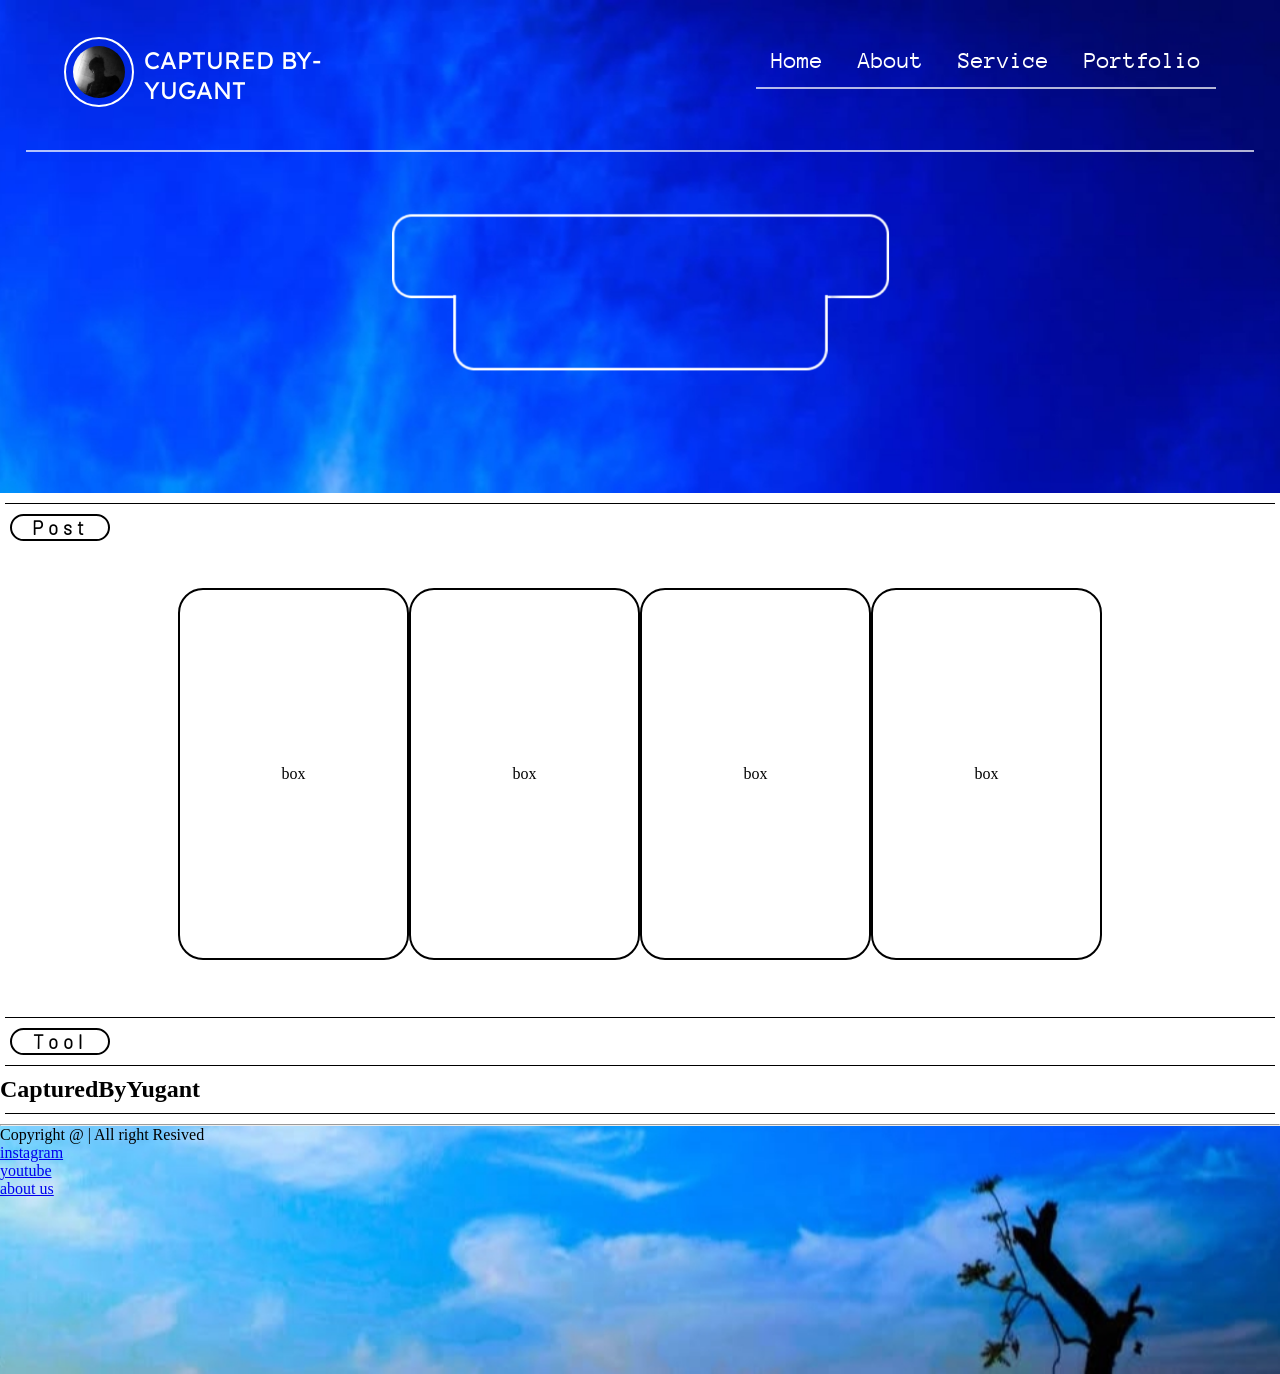
==== Photography Portfolio Website/index.html @ 7bf1917c "Redesign the Header" ====
<!DOCTYPE html>
<html lang="en">

<head>
    <meta charset="UTF-8">
    <meta name="viewport" content="width=device-width, initial-scale=1.0">
    <title>CapturedByYugant</title>
    <link rel="stylesheet" href="css/responsive.css">
    <link rel="stylesheet" href="css/style.css">
    <link rel="preconnect" href="https://fonts.googleapis.com">
    <link rel="preconnect" href="https://fonts.gstatic.com" crossorigin>
</head>

<body>
    <header>
        <div class="header-top">
            <div class="logo">
                <a href="#"><img src="image/logo.jpg.jpeg" alt="Logo"></a>
                <pre>CAPTURED BY-
YUGANT</pre>
            </div>
            <div class="hln">
                <nav class="headt" >
                    <ul>
                        <li><a href="#">Home</a></li>
                        <li><a href="#">About</a></li>
                        <li><a href="#">Service</a></li>
                        <li><a href="#">Portfolio</a></li>
                    </ul>
                </nav>
                <hr>
            </div>
        </div>
        <hr>
        <div class="slowgan">
            <img src="image/slogan borad.png" alt="borad" width="617px">
        </div>
    </header>
    <main>
        <hr>
        <div class="">
            <div class="icon">
                <h3>Post</h3>
            </div>
            <div class="Post">
                <div class="Card">
                    box
                </div>
                <div class="Card">
                    box
                </div>
                <div class="Card">
                    box
                </div>
                <div class="Card">
                    box
                </div>
            </div>
        </div>
        <hr>
        <div class="icon">
            <h3>Tool</h3>
        </div>
        <hr>
        <div class="intro">
            <h2>CapturedByYugant</h2>

        </div>
        <hr>
    </main>
    <footer>
        <hr>
        <div class="footer-">
            <div class="fot-bar">
                <div class="copyright"> Copyright @ | All right Resived</div>
                <nav class="lfoot">
                    <ul>
                        <li><a href="#">instagram</a></li>
                        <li><a href="#">youtube</a></li>
                        <li> <a href="#">about us</a></li>
                    </ul>
                </nav>
            </div>
        </div>
    </footer>
</body>

</html>
---- Photography Portfolio Website/css/style.css ----
@font-face {
    font-family: 'Lexend';
    src: url(../font/Lexend/Lexend-VariableFont_wght.ttf);
}

@font-face {
    font-family: 'Barlow';
    src: url(../font/Barlow/Barlow-Light.ttf);
}

@font-face {
    font-family: 'AnonymousPro';
    src: url(../font/AnonymousPro/AnonymousPro-Regular.ttf);
}

* {
    margin: 0px;
    padding: 0px;
    box-sizing: border-box;
}

body {
    overflow-x: hidden;
    width: 100%;
    height: 100vh;
}

header {
    background-image: url(../image/hedergb.jpg.jpeg);
    background-repeat: no-repeat;
    background-size: cover;
    background-position: center;
    width: 100%;
    height: 493px;


    .header-top {
        display: flex;
        justify-content: center;
        align-items: center;
        gap: 35%;
        padding-top: 25px;
        height: 150px;
        padding: 0px 64px;
    }

    .logo {
        width: 50em;
        display: flex;
        align-items: center;
        gap: 10px;
        font-size: x-large;
        color: white;
    }

    .logo>pre {
        font-family: "Lexend";
    }

    .logo img {
        padding: 7px;
        width: 70px;
        border-radius: 25pc;
        border: 2px solid white;
    }

    .hln{
        padding-bottom: 14px;
        width: 460px;
        display: flex;
        flex-direction: column;
        justify-content: center;
        align-items: center;
        gap: 14px;
    }
    .hln > hr{
        width: 460px;
    }

    .headt {
        display: flex;
        gap: 25px;
    }

    hr {
        margin: 0 26px;
        border: 1px solid rgba(255, 255, 255, 0.7);
    }

    .headt a {
        color: white;
        font-family: "AnonymousPro";
        font-size: x-large;
        text-decoration: none;
    }

    .headt>ul {
        gap: 35px;
        display: flex;
        list-style: none;
        padding: none;
    }

    .slowgan {
        display: flex;
        justify-content: center;
        align-items: center;
        padding-top: 51px;
    }
}

main {
    hr {
        border: none;
        height: 1px;
        background: black;
        margin: 10px 5px;
    }

    .icon {
        border: 2px solid black;
        border-radius: 25px;
        margin-left: 10px;
        width: 100px;
        display: flex;
        justify-content: center;
        font-family: 'Barlow';
        letter-spacing: 5px;
    }

    .Card {
        width: 231px;
        height: 372px;
        border: 2px solid black;
        border-radius: 25px;
        display: flex;
        justify-content: center;
        align-items: center;
    }

    .Post {
        display: flex;
        justify-content: center;
        padding: 47px;
        gap: 21;
    }
}


footer {
    background-image: url(../image/foterbg.jpg.jpeg);
    background-repeat: no-repeat;
    background-size: cover;
    background-position: center;
    width: 100vw;
    height: 197px;
    display: flex;
    flex-direction: column;
    min-height: 250px;

}
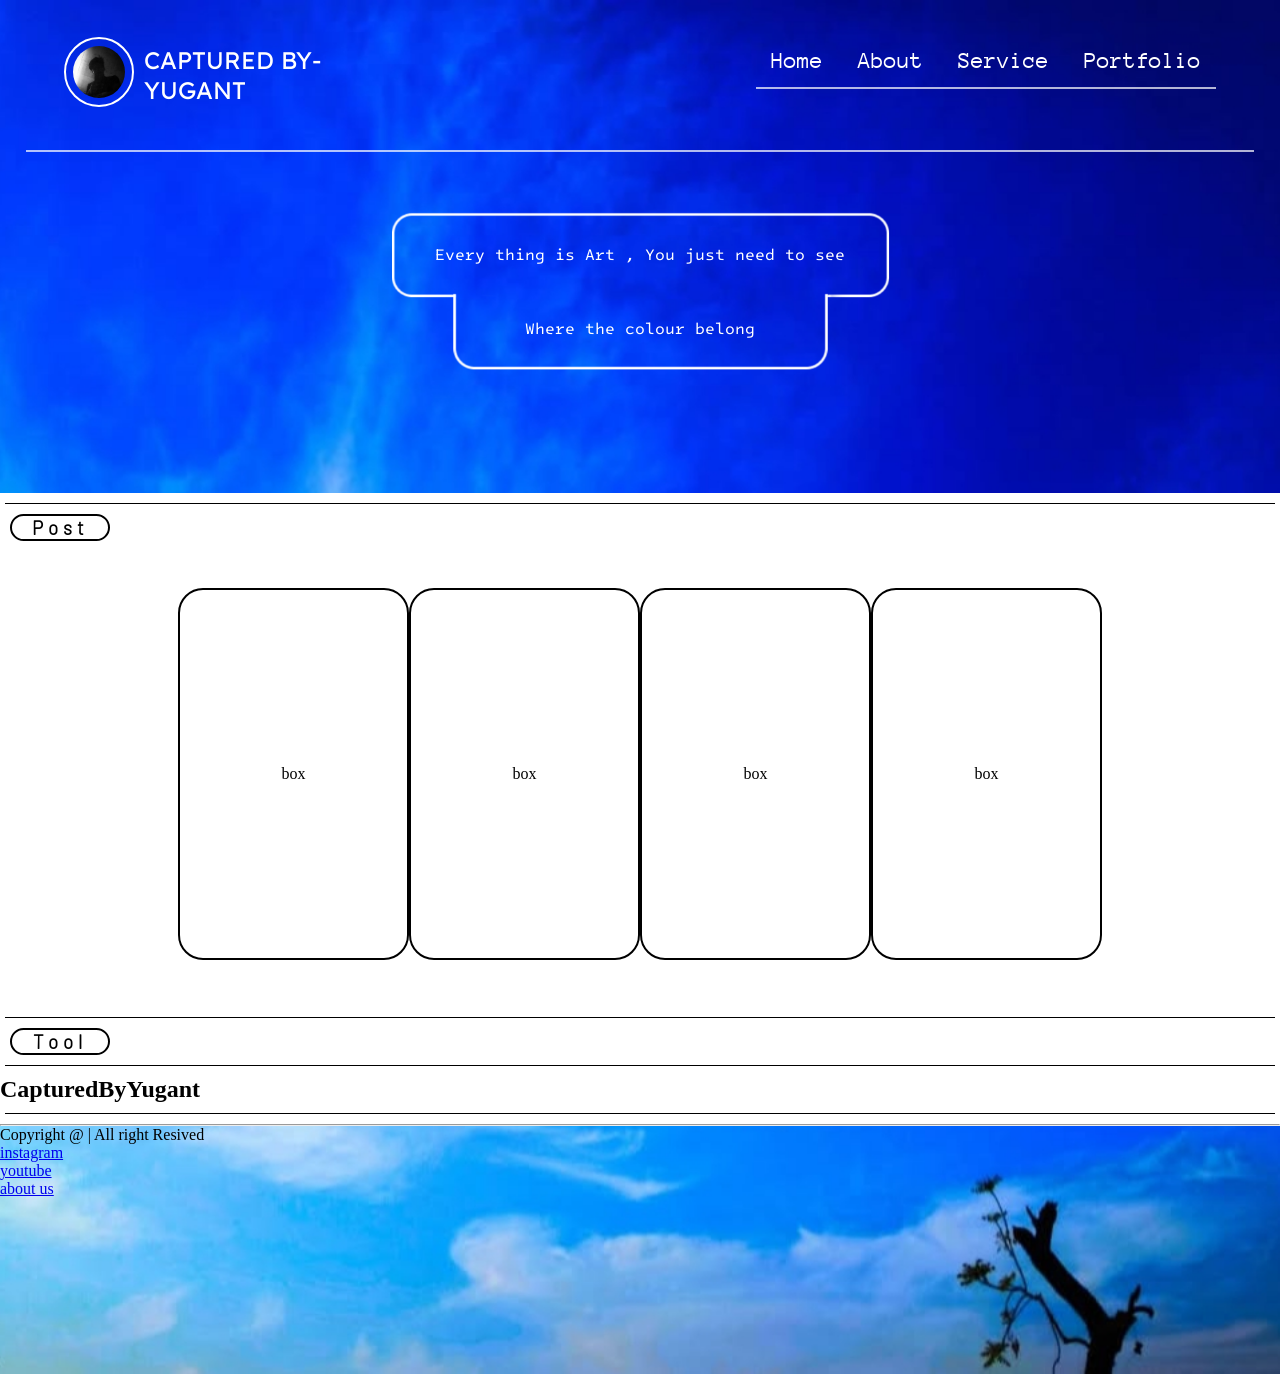
==== commit f91ee6e6: "added slogan tittle" ====
--- a/Photography Portfolio Website/index.html
+++ b/Photography Portfolio Website/index.html
@@ -20,7 +20,7 @@
 YUGANT</pre>
             </div>
             <div class="hln">
-                <nav class="headt" >
+                <nav class="headt">
                     <ul>
                         <li><a href="#">Home</a></li>
                         <li><a href="#">About</a></li>
@@ -33,7 +33,11 @@
         </div>
         <hr>
         <div class="slowgan">
-            <img src="image/slogan borad.png" alt="borad" width="617px">
+            <img src="image/slogan borad.png" alt="borad" >
+            <div class="text">
+                <p class="t1">Every thing is Art , You just need to see</p>
+                <p>Where the colour belong</p>
+            </div>
         </div>
     </header>
     <main>
--- a/Photography Portfolio Website/css/style.css
+++ b/Photography Portfolio Website/css/style.css
@@ -11,6 +11,11 @@
 @font-face {
     font-family: 'AnonymousPro';
     src: url(../font/AnonymousPro/AnonymousPro-Regular.ttf);
+}
+
+@font-face {
+    font-family: 'Intelonemono';
+    src: url(../font/IntelOneMono/IntelOneMono-VariableFont_wght.ttf);
 }
 
 * {
@@ -64,7 +69,7 @@
         border: 2px solid white;
     }
 
-    .hln{
+    .hln {
         padding-bottom: 14px;
         width: 460px;
         display: flex;
@@ -73,7 +78,8 @@
         align-items: center;
         gap: 14px;
     }
-    .hln > hr{
+
+    .hln>hr {
         width: 460px;
     }
 
@@ -102,10 +108,34 @@
     }
 
     .slowgan {
+        position: relative;
+        width: fit-content;
+        margin: 50px auto;
+    }
+
+    .slowgan img {
+        width: 617px;
+        display: block;
+    }
+    .text{
         display: flex;
         justify-content: center;
         align-items: center;
-        padding-top: 51px;
+        flex-direction: column;
+        gap: 52px;
+    }
+
+    .text {
+        width: 582px;
+        height: 139px;
+        font-family: 'Intelonemono';
+        position: absolute;
+        top: 50%;
+        left: 50%;
+        transform: translate(-50%, -50%);
+
+        color: white;
+        text-align: center;
     }
 }
 
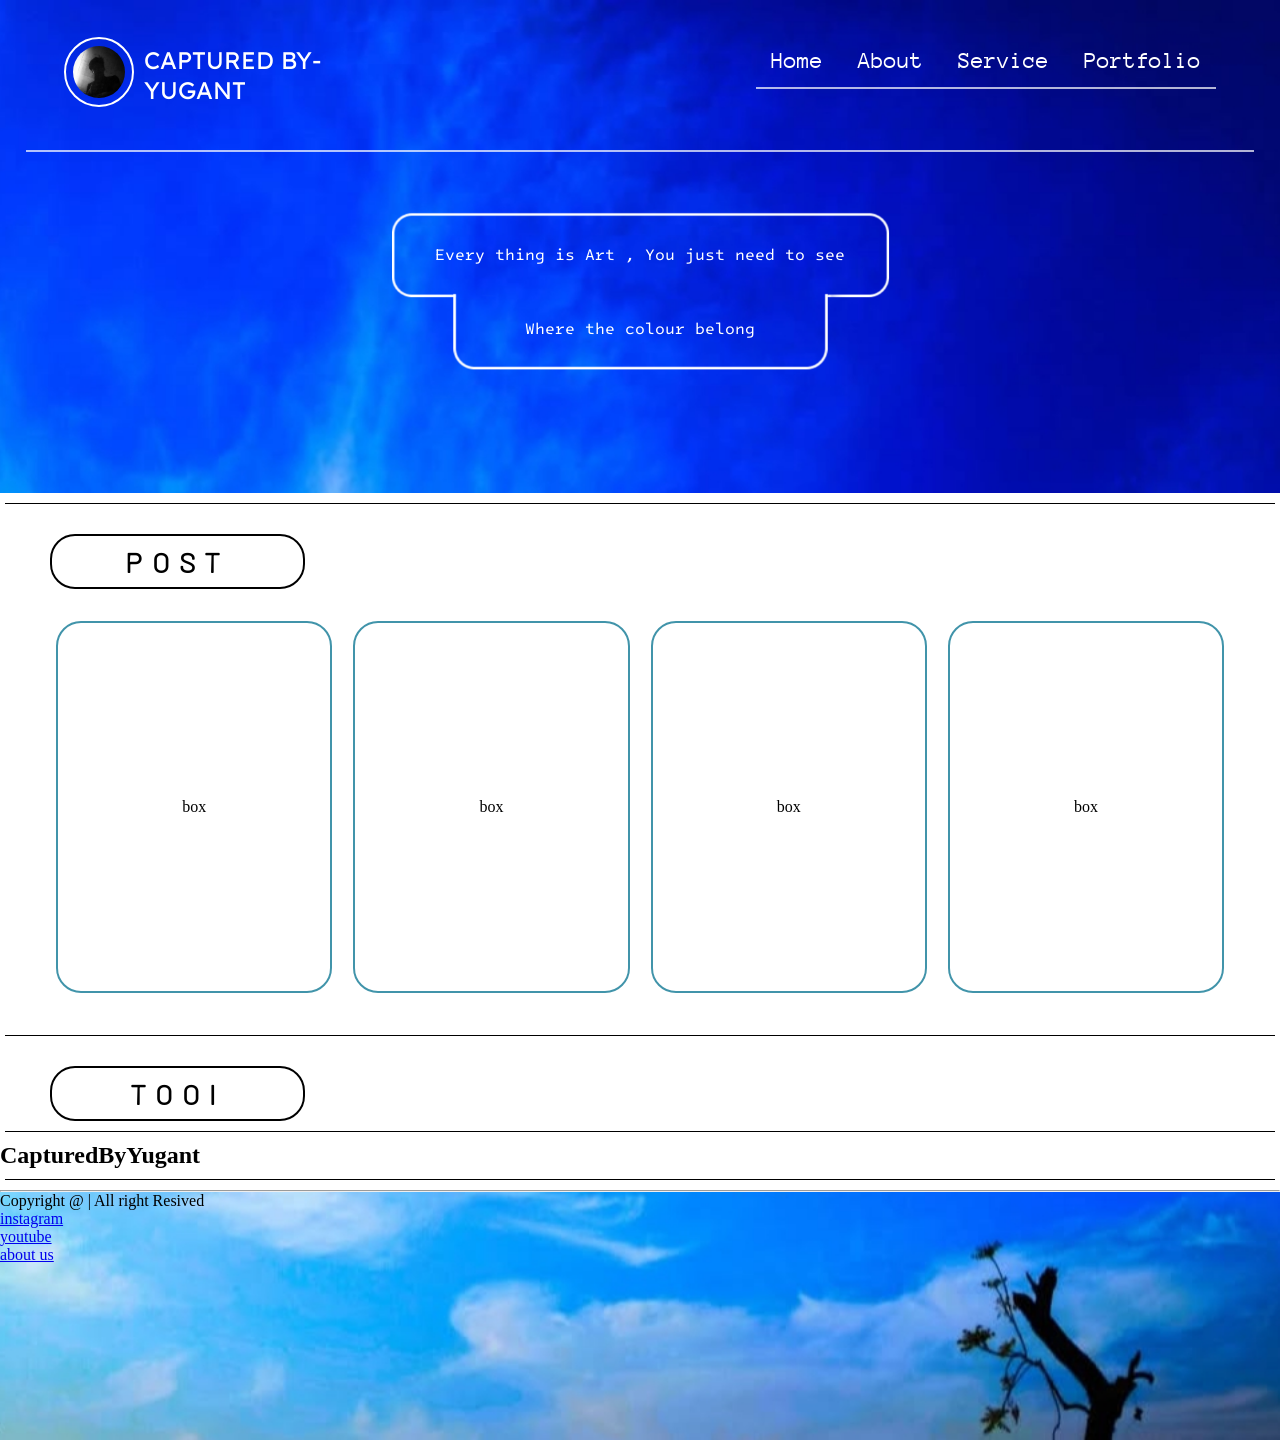
==== commit 23e2d38d: "Adjust the post section layout" ====
--- a/Photography Portfolio Website/index.html
+++ b/Photography Portfolio Website/index.html
@@ -44,7 +44,7 @@
         <hr>
         <div class="">
             <div class="icon">
-                <h3>Post</h3>
+                <h3>POST</h3>
             </div>
             <div class="Post">
                 <div class="Card">
@@ -63,7 +63,7 @@
         </div>
         <hr>
         <div class="icon">
-            <h3>Tool</h3>
+            <h3>TOOl</h3>
         </div>
         <hr>
         <div class="intro">
--- a/Photography Portfolio Website/css/style.css
+++ b/Photography Portfolio Website/css/style.css
@@ -148,20 +148,26 @@
     }
 
     .icon {
+        
         border: 2px solid black;
         border-radius: 25px;
-        margin-left: 10px;
-        width: 100px;
+        margin-top: 30px;
+        margin-left: 50px;
+        width: 255px;
+        height: 55px;
         display: flex;
         justify-content: center;
+        align-items: center;
+        font-size: x-large;
         font-family: 'Barlow';
-        letter-spacing: 5px;
+        letter-spacing: 10px;
+        
     }
 
     .Card {
-        width: 231px;
+        width: 321px;
         height: 372px;
-        border: 2px solid black;
+        border: 2px solid #4194AA;
         border-radius: 25px;
         display: flex;
         justify-content: center;
@@ -170,9 +176,10 @@
 
     .Post {
         display: flex;
+        flex-direction: row;
         justify-content: center;
-        padding: 47px;
-        gap: 21;
+        padding: 32px 56px;
+        gap: 21px;
     }
 }
 
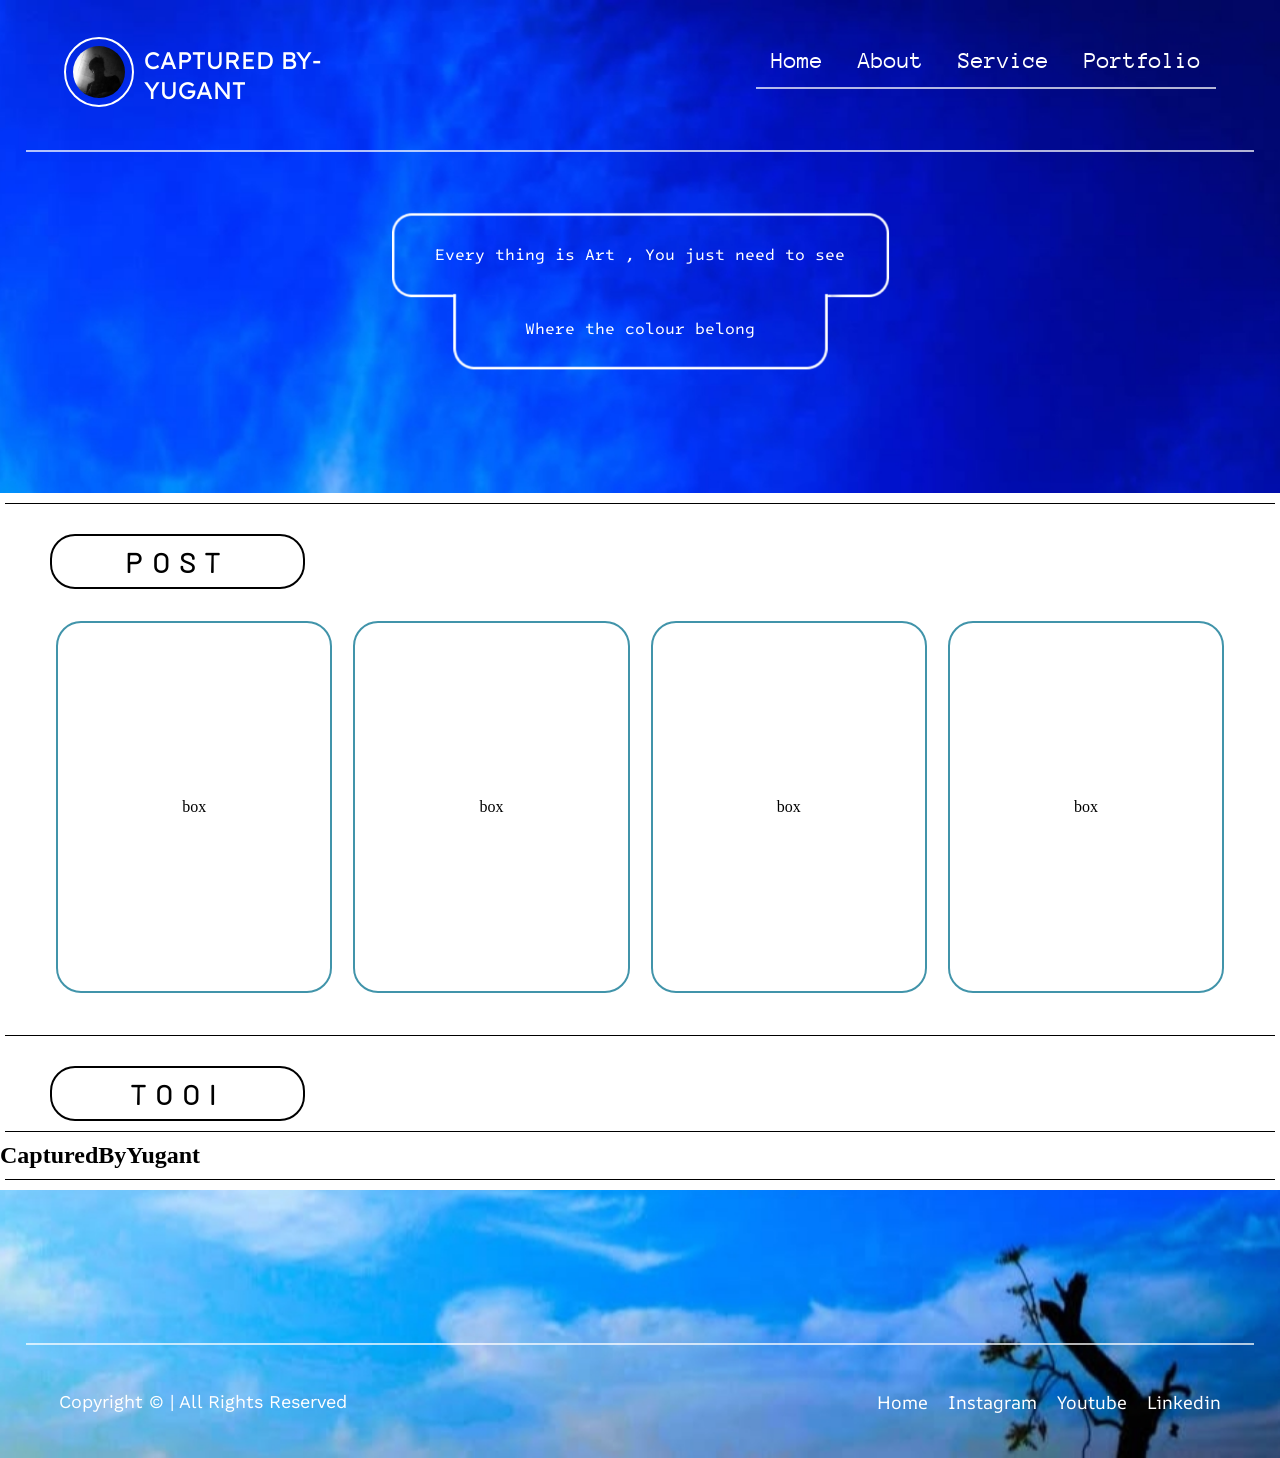
==== commit c6be2c25: "Style in Footer" ====
--- a/Photography Portfolio Website/index.html
+++ b/Photography Portfolio Website/index.html
@@ -33,7 +33,7 @@
         </div>
         <hr>
         <div class="slowgan">
-            <img src="image/slogan borad.png" alt="borad" >
+            <img src="image/slogan borad.png" alt="borad">
             <div class="text">
                 <p class="t1">Every thing is Art , You just need to see</p>
                 <p>Where the colour belong</p>
@@ -73,18 +73,18 @@
         <hr>
     </main>
     <footer>
+        <div class="blank"></div>
         <hr>
-        <div class="footer-">
-            <div class="fot-bar">
-                <div class="copyright"> Copyright @ | All right Resived</div>
-                <nav class="lfoot">
-                    <ul>
-                        <li><a href="#">instagram</a></li>
-                        <li><a href="#">youtube</a></li>
-                        <li> <a href="#">about us</a></li>
-                    </ul>
-                </nav>
-            </div>
+        <div class="fot-bar">
+            <div class="copyright"> Copyright &copy; | All Rights Reserved</div>
+            <nav class="lfoot">
+                <ul>
+                    <li><a href="#">Home</a></li>
+                    <li><a href="#">Instagram</a></li>
+                    <li><a href="#">Youtube</a></li>
+                    <li> <a href="#">Linkedin</a></li>
+                </ul>
+            </nav>
         </div>
     </footer>
 </body>
--- a/Photography Portfolio Website/css/style.css
+++ b/Photography Portfolio Website/css/style.css
@@ -16,6 +16,16 @@
 @font-face {
     font-family: 'Intelonemono';
     src: url(../font/IntelOneMono/IntelOneMono-VariableFont_wght.ttf);
+}
+
+@font-face {
+    font-family: 'worksans';
+    src: url(../font/Work_Sans/WorkSans-VariableFont_wght.ttf);
+}
+
+@font-face {
+    font-family: 'aronesans';
+    src: url(../font/AR_One_Sans/AROneSans-VariableFont_ARRR\,wght.ttf);
 }
 
 * {
@@ -117,7 +127,8 @@
         width: 617px;
         display: block;
     }
-    .text{
+
+    .text {
         display: flex;
         justify-content: center;
         align-items: center;
@@ -148,7 +159,7 @@
     }
 
     .icon {
-        
+
         border: 2px solid black;
         border-radius: 25px;
         margin-top: 30px;
@@ -161,7 +172,7 @@
         font-size: x-large;
         font-family: 'Barlow';
         letter-spacing: 10px;
-        
+
     }
 
     .Card {
@@ -190,9 +201,49 @@
     background-size: cover;
     background-position: center;
     width: 100vw;
-    height: 197px;
     display: flex;
     flex-direction: column;
-    min-height: 250px;
-
+    min-height: 266px;
+
+    hr {
+        margin: 0 26px;
+        border: 1px solid rgba(255, 255, 255, 0.7);
+    }
+
+
+    .blank {
+        height: 153px;
+    }
+
+    .fot-bar {
+        display: flex;
+        flex-direction: row;
+        align-items: center;
+        height: 113px;
+        font-size: large;
+        justify-content: space-between;
+        padding: 0 59px ;
+
+        .copyright {
+            color: white;
+            font-family: 'worksans';
+        }
+
+        .lfoot {
+            font-family: 'aronesans';
+
+
+            ul {
+                list-style: none;
+                display: flex;
+                flex-direction: row;
+                gap: 20px;
+            }
+
+            a {
+                color: white;
+                text-decoration: none;
+            }
+        }
+    }
 }
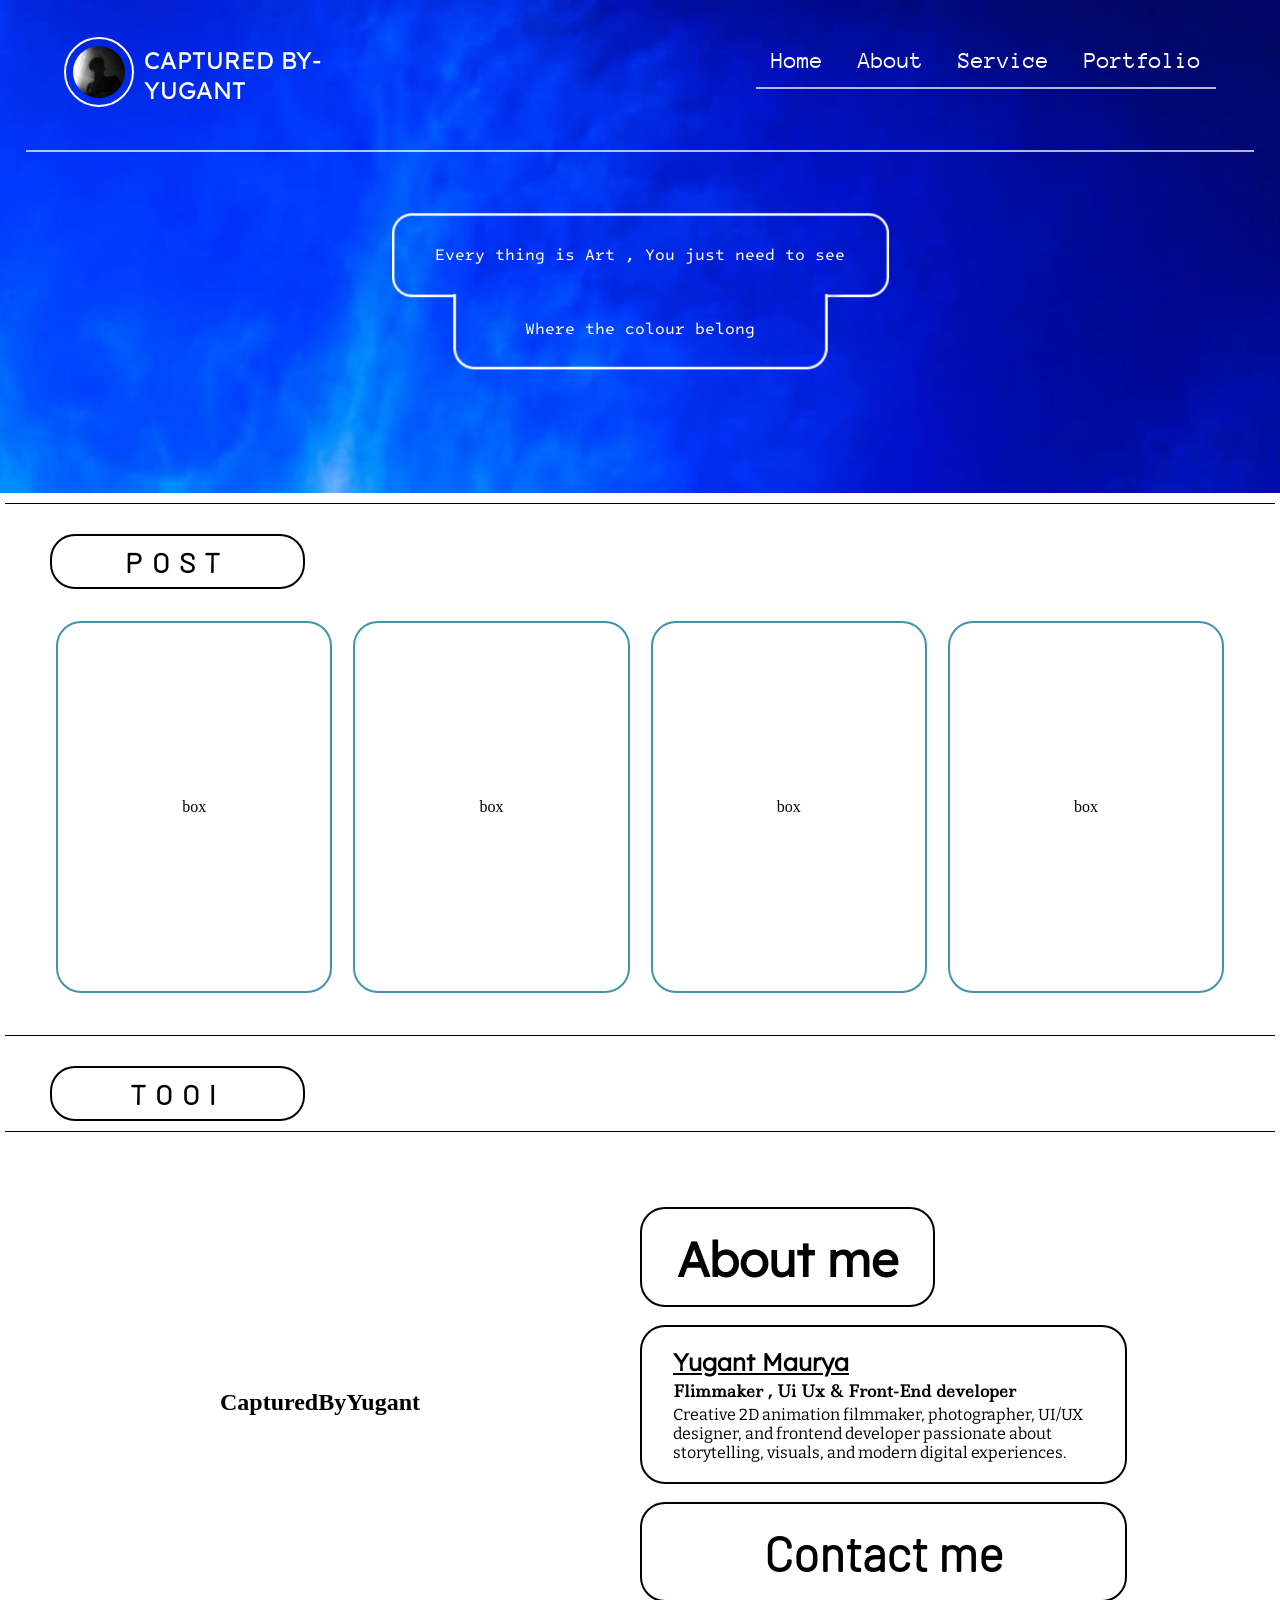
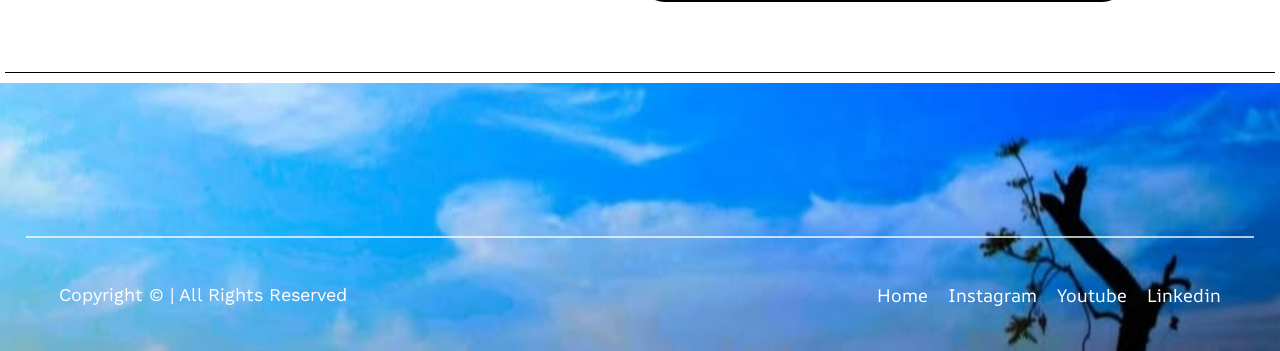
==== commit 610a7a23: "Design intro section Half" ====
--- a/Photography Portfolio Website/index.html
+++ b/Photography Portfolio Website/index.html
@@ -67,8 +67,18 @@
         </div>
         <hr>
         <div class="intro">
+            <div class="image-logo">
             <h2>CapturedByYugant</h2>
-
+            </div>
+            <div class="about-me">
+                <h2 class="me">About me</h2>
+                <div>
+                    <h2>Yugant Maurya</h2>
+                    <h4>Flimmaker , Ui Ux & Front-End developer</h4>
+                    <p>Creative 2D animation filmmaker, photographer, UI/UX designer, and frontend developer passionate about storytelling, visuals, and modern digital experiences.</p>
+                </div>
+                <h2 class="Contact">Contact me</h2>
+            </div>
         </div>
         <hr>
     </main>
--- a/Photography Portfolio Website/css/style.css
+++ b/Photography Portfolio Website/css/style.css
@@ -1,6 +1,21 @@
 @font-face {
     font-family: 'Lexend';
     src: url(../font/Lexend/Lexend-VariableFont_wght.ttf);
+}
+
+@font-face {
+    font-family: 'ldtihn';
+    src: url(../font/Lexend/static/Lexend-Light.ttf);
+}
+
+@font-face {
+    font-family: 'ledger';
+    src: url(../font/Ledger/Ledger-Regular.ttf);
+}
+
+@font-face {
+    font-family: 'bitter';
+    src: url(../font/Bitter/Bitter-VariableFont_wght.ttf);
 }
 
 @font-face {
@@ -192,7 +207,70 @@
         padding: 32px 56px;
         gap: 21px;
     }
-}
+
+    .intro {
+        display: flex;
+        height: 520px;
+
+        .image-logo {
+            width: 50%;
+            display: flex;
+            justify-content: center;
+            align-items: center;
+        }
+
+        .about-me {
+            width: 50%;
+            display: flex;
+            justify-content: flex-start;
+            flex-direction: column;
+            padding: 65px 0px;
+            gap: 18px;
+
+            .me,
+            .Contact {
+                font-size: xxx-large;
+                text-align: center;
+                padding: 20px 0px;
+                font-family: 'ldtihn';
+                border: 2px solid black;
+                border-radius: 25px;
+                width: 295px;
+                height: 100px;
+            }
+
+            div {
+                display: flex;
+                flex-direction: column;
+                border: 2px solid black;
+                width: 487px;
+                height: 160px;
+                padding: 20px 31px;
+                border-radius: 25px;
+                gap: 3px;
+
+                h2 {
+                    font-family: 'ldtihn';
+                    text-decoration: underline;
+                }
+
+                h4 {
+                    font-family: 'ledger';
+                }
+
+                p {
+                    font-family: 'bitter';
+                }
+            }
+
+            .Contact {
+                width: 487px;
+                font-family: 'Barlow';
+            }
+        }
+    }
+}
+
 
 
 footer {
@@ -222,7 +300,7 @@
         height: 113px;
         font-size: large;
         justify-content: space-between;
-        padding: 0 59px ;
+        padding: 0 59px;
 
         .copyright {
             color: white;
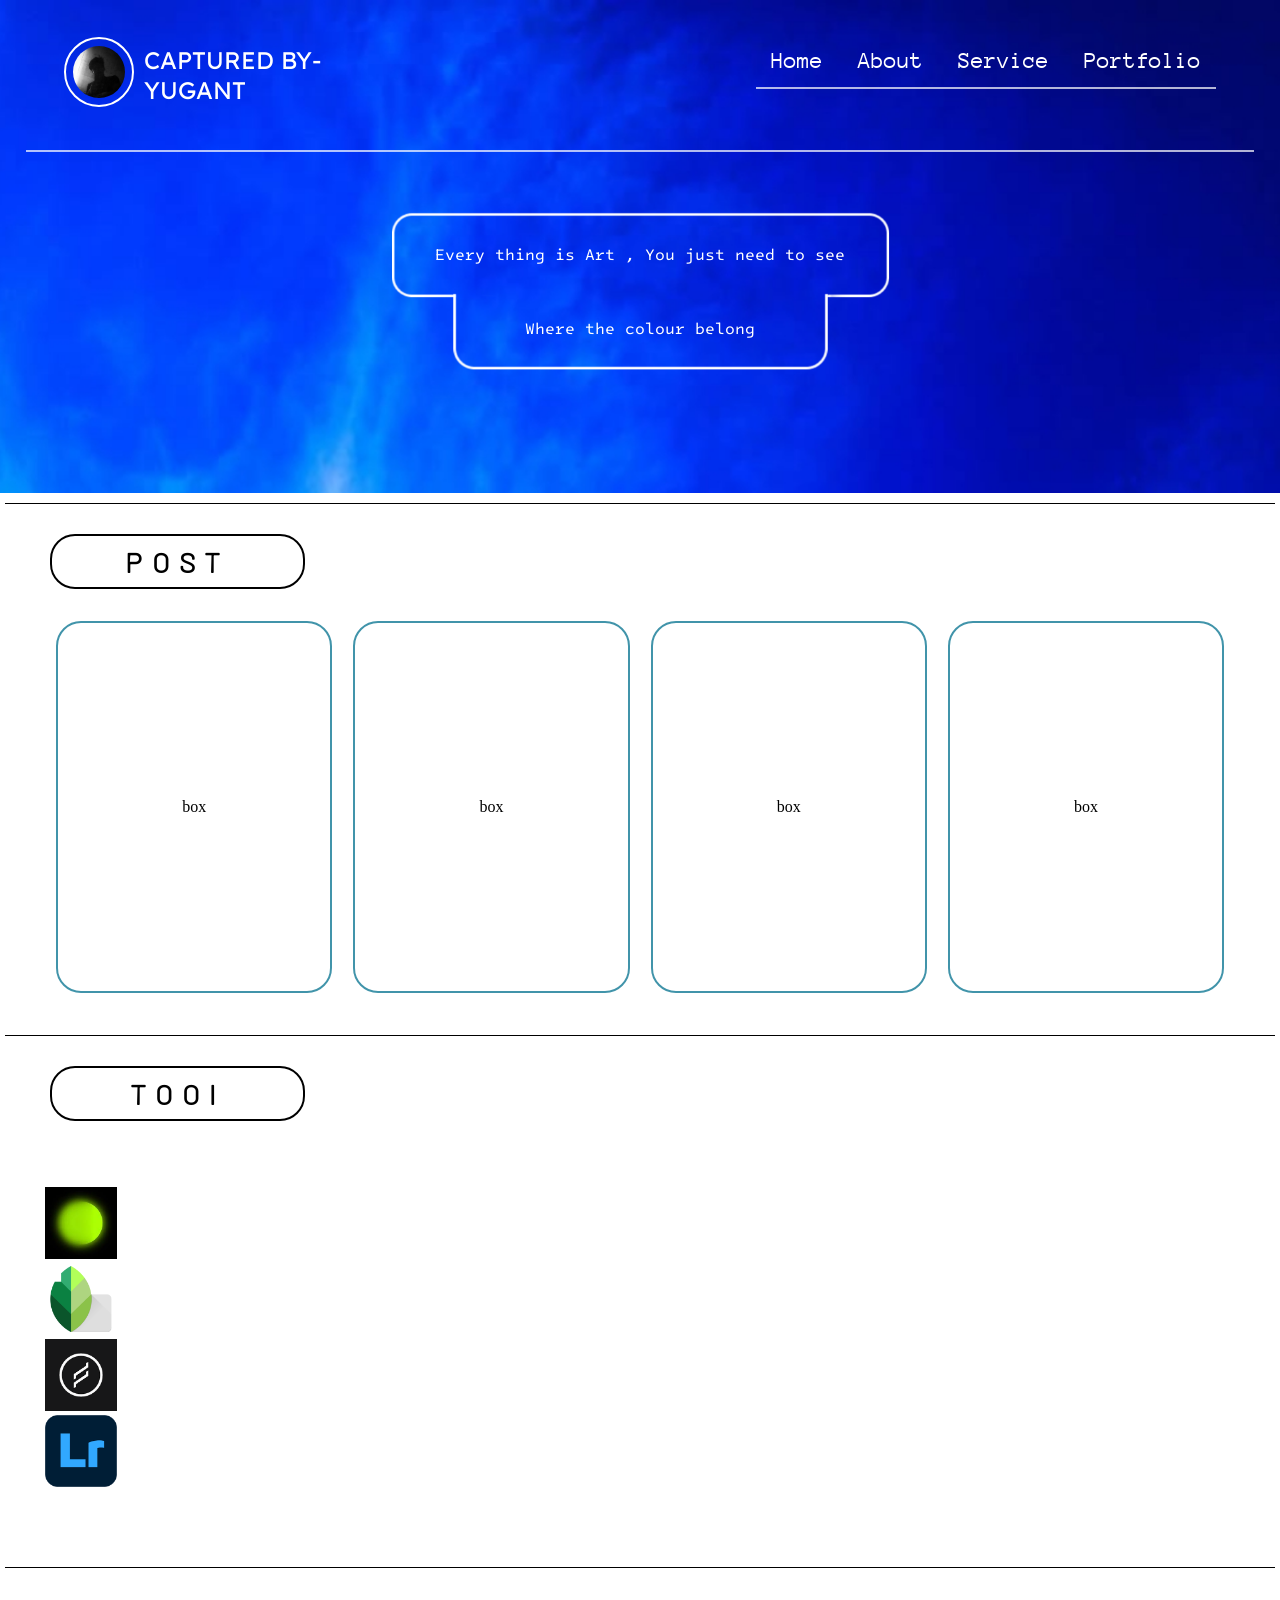
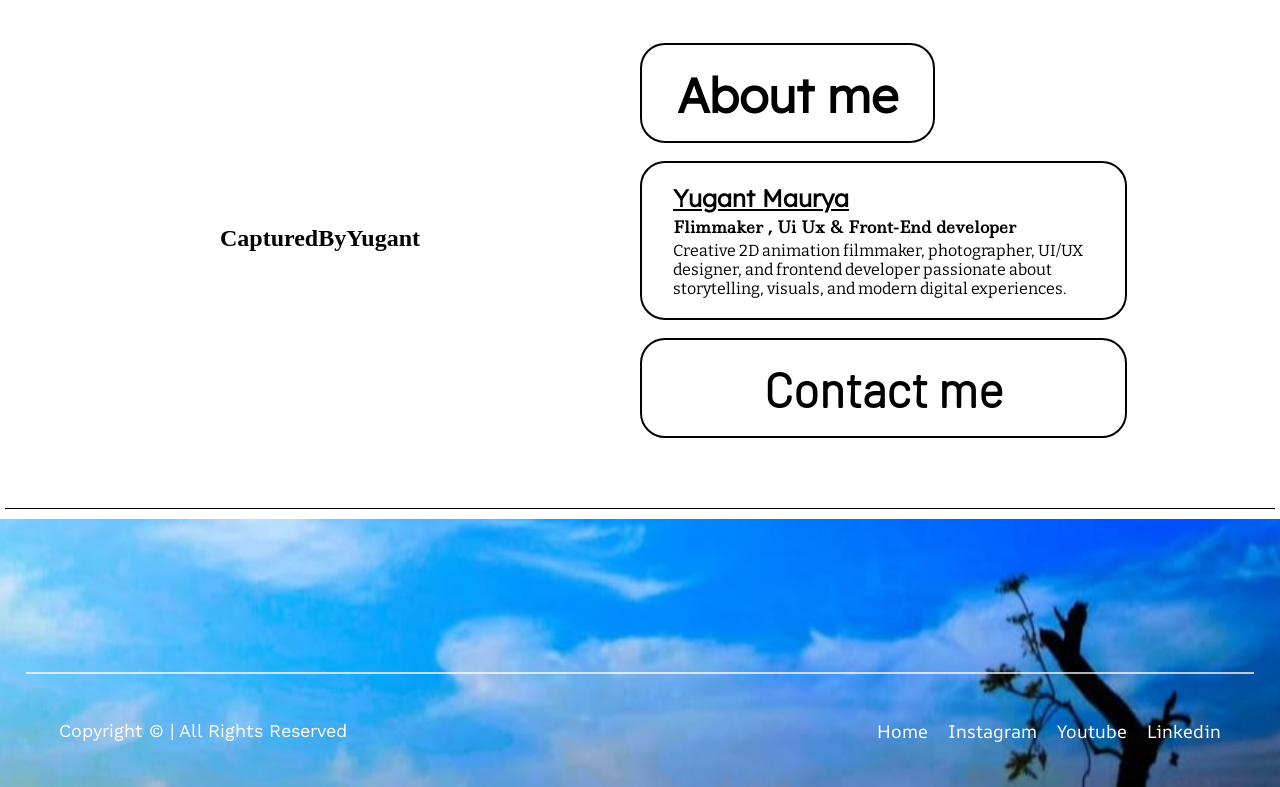
==== commit d3ec8626: "adding tool section" ====
--- a/Photography Portfolio Website/index.html
+++ b/Photography Portfolio Website/index.html
@@ -62,20 +62,37 @@
             </div>
         </div>
         <hr>
-        <div class="icon">
-            <h3>TOOl</h3>
+        <div class="tool">
+            <div class="icon">
+                <h3>TOOl</h3>
+            </div>
+            <div class="tool-section">
+                <div class="tool-info">
+                    <img src="image/icon/hypic.jfif" alt="">
+                </div>
+                <div class="tool-info">
+                    <img src="image/icon/Snapseed.png" alt="">
+                </div>
+                <div class="tool-info">
+                    <img src="image/icon/LD.png" alt="">
+                </div>
+                <div class="tool-info">
+                    <img src="image/icon/lightroom.webp" alt="">
+                </div>
+            </div>
         </div>
         <hr>
         <div class="intro">
             <div class="image-logo">
-            <h2>CapturedByYugant</h2>
+                <h2>CapturedByYugant</h2>
             </div>
             <div class="about-me">
                 <h2 class="me">About me</h2>
                 <div>
                     <h2>Yugant Maurya</h2>
                     <h4>Flimmaker , Ui Ux & Front-End developer</h4>
-                    <p>Creative 2D animation filmmaker, photographer, UI/UX designer, and frontend developer passionate about storytelling, visuals, and modern digital experiences.</p>
+                    <p>Creative 2D animation filmmaker, photographer, UI/UX designer, and frontend developer passionate
+                        about storytelling, visuals, and modern digital experiences.</p>
                 </div>
                 <h2 class="Contact">Contact me</h2>
             </div>
--- a/Photography Portfolio Website/css/style.css
+++ b/Photography Portfolio Website/css/style.css
@@ -206,6 +206,17 @@
         justify-content: center;
         padding: 32px 56px;
         gap: 21px;
+    }
+
+    .tool{
+        .tool-section{
+            padding: 66px 45px;
+
+            img{
+                width: 72px;
+                height: 72px;
+            }
+        }
     }
 
     .intro {
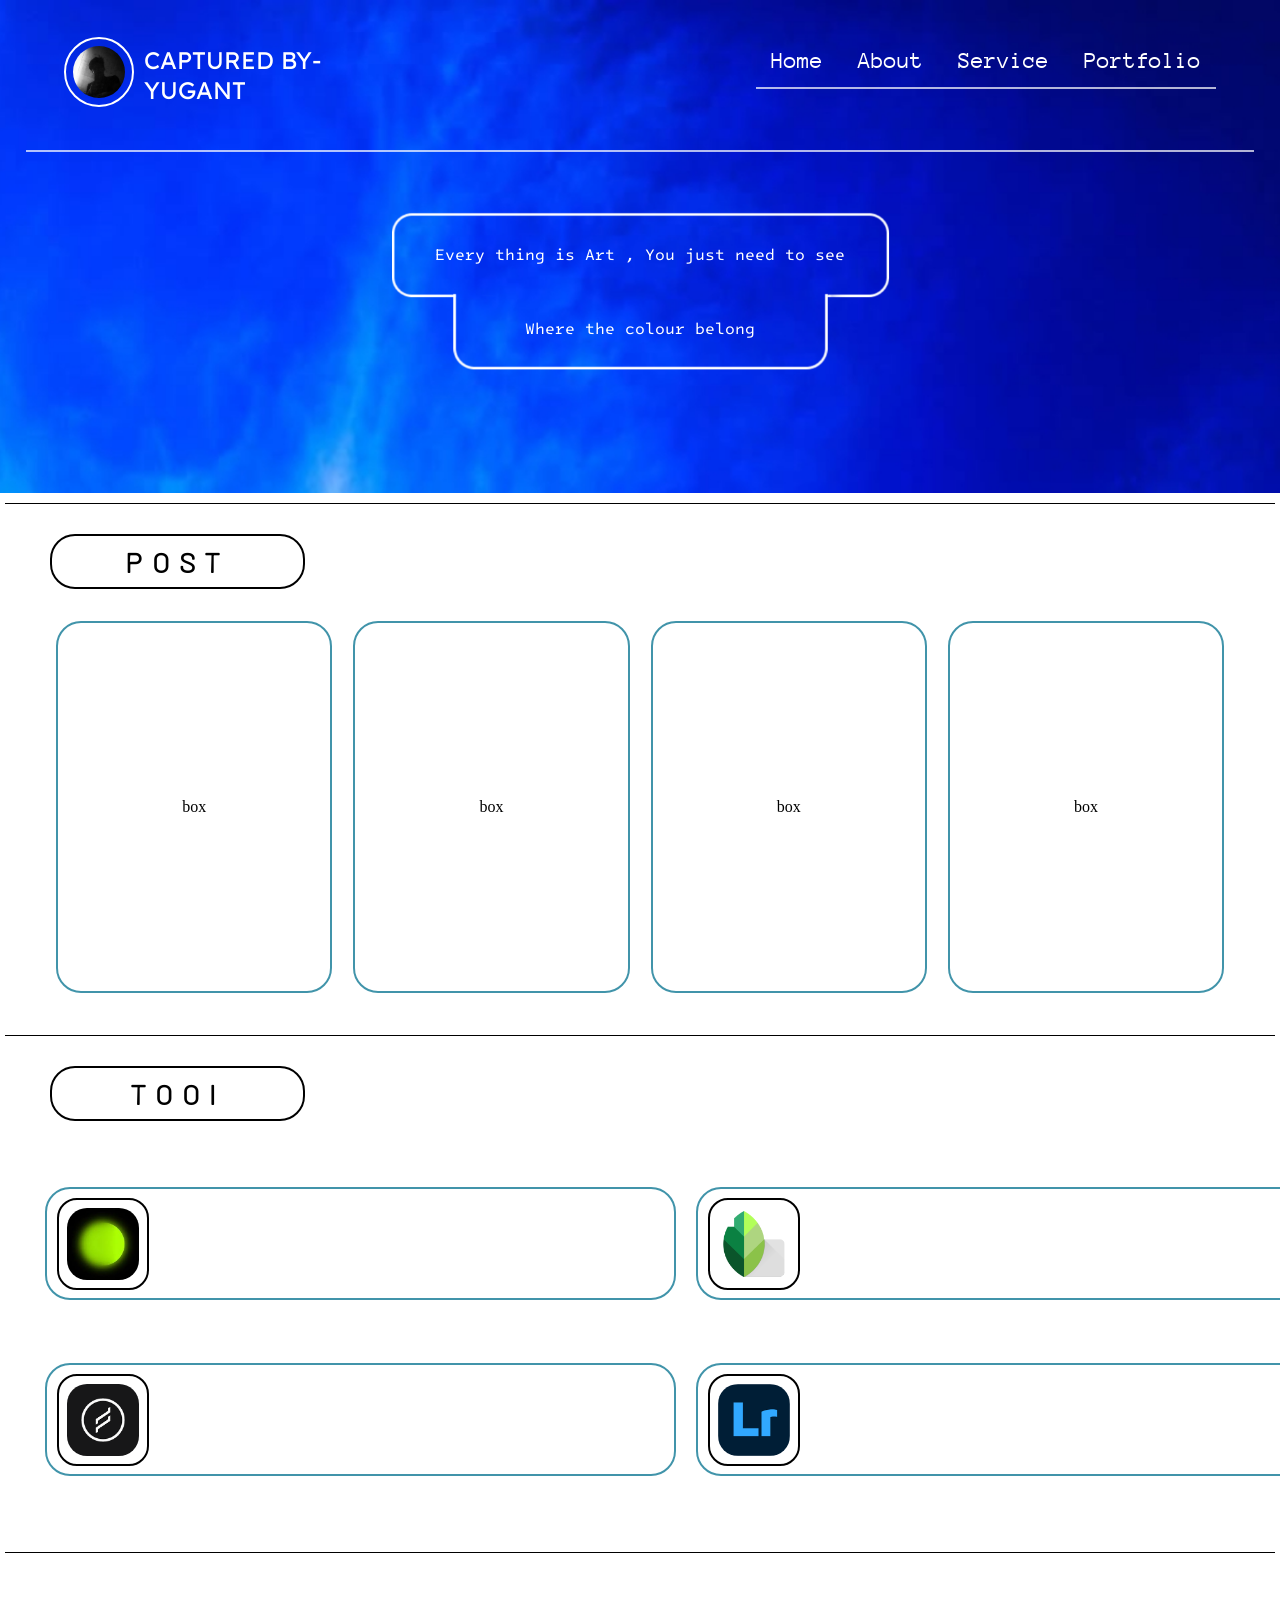
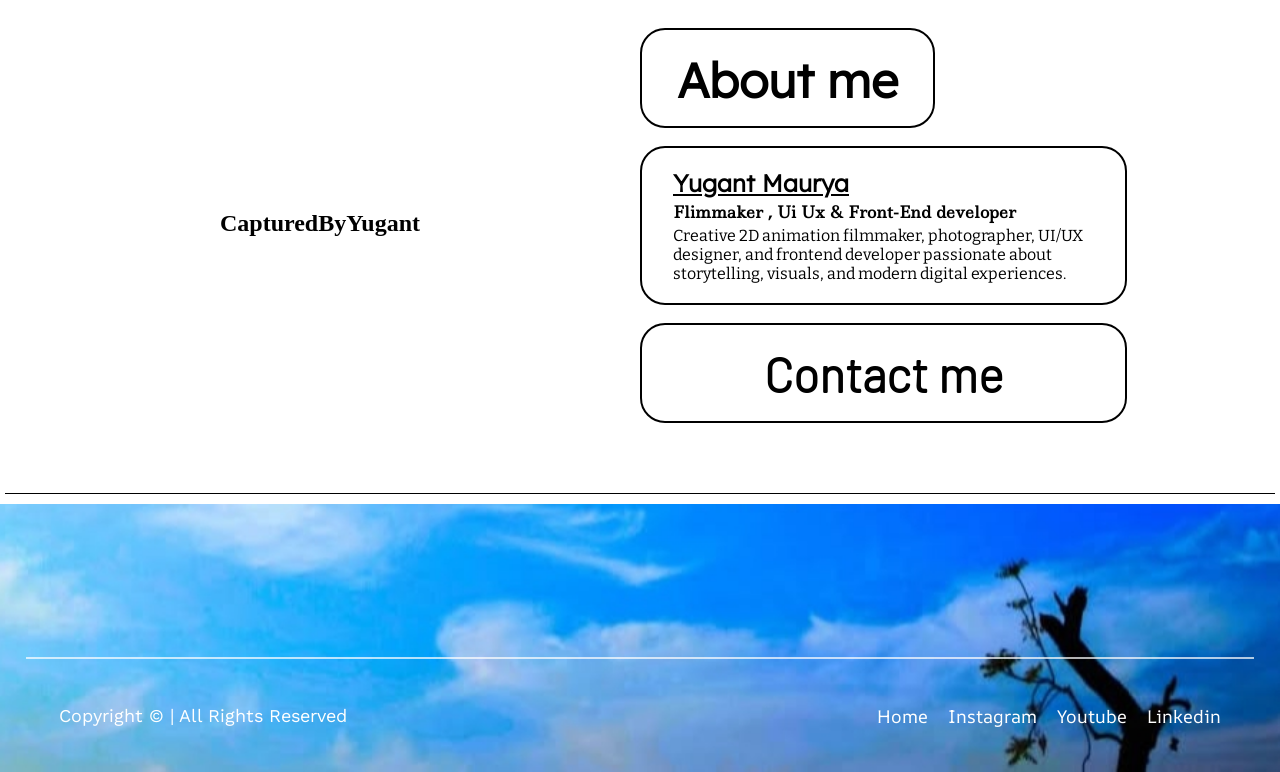
==== commit 00c9e3d3: "Added tool Secction" ====
--- a/Photography Portfolio Website/index.html
+++ b/Photography Portfolio Website/index.html
@@ -67,17 +67,25 @@
                 <h3>TOOl</h3>
             </div>
             <div class="tool-section">
-                <div class="tool-info">
-                    <img src="image/icon/hypic.jfif" alt="">
+                <div class="bdr">
+                    <div class="tool-info">
+                        <img src="image/icon/hypic.jfif" alt="">
+                    </div>
                 </div>
-                <div class="tool-info">
-                    <img src="image/icon/Snapseed.png" alt="">
+                <div class="bdr">
+                    <div class="tool-info">
+                        <img src="image/icon/Snapseed.png" alt="">
+                    </div>
                 </div>
-                <div class="tool-info">
-                    <img src="image/icon/LD.png" alt="">
+                <div class="bdr">
+                    <div class="tool-info">
+                        <img src="image/icon/LD.png" alt="">
+                    </div>
                 </div>
-                <div class="tool-info">
-                    <img src="image/icon/lightroom.webp" alt="">
+                <div class="bdr">
+                    <div class="tool-info">
+                        <img src="image/icon/lightroom.webp" alt="">
+                    </div>
                 </div>
             </div>
         </div>
--- a/Photography Portfolio Website/css/style.css
+++ b/Photography Portfolio Website/css/style.css
@@ -208,13 +208,40 @@
         gap: 21px;
     }
 
-    .tool{
-        .tool-section{
+    .tool {
+        .tool-section {
+            display: grid;
+            grid-template-columns: repeat(2, 631px);
+            grid-auto-rows: auto;
+            gap: 63px 20px;
             padding: 66px 45px;
 
-            img{
+            .tool-info {
+                display: flex;
+                justify-content: center;
+                align-items: center;
+                width: 92px;
+                height: 92px;
+                padding: 20px;
+                border: 2px solid black;
+                border-radius: 20px;
+                margin-left: 10px;
+            }
+
+            img {
                 width: 72px;
                 height: 72px;
+                border-radius: 20px;
+                margin-left: px;
+            }
+
+            .bdr {
+                display: flex;
+                align-items: center;
+                border: 2px solid #4194AA;
+                width: 631px;
+                height: 113px;
+                border-radius: 25px;
             }
         }
     }
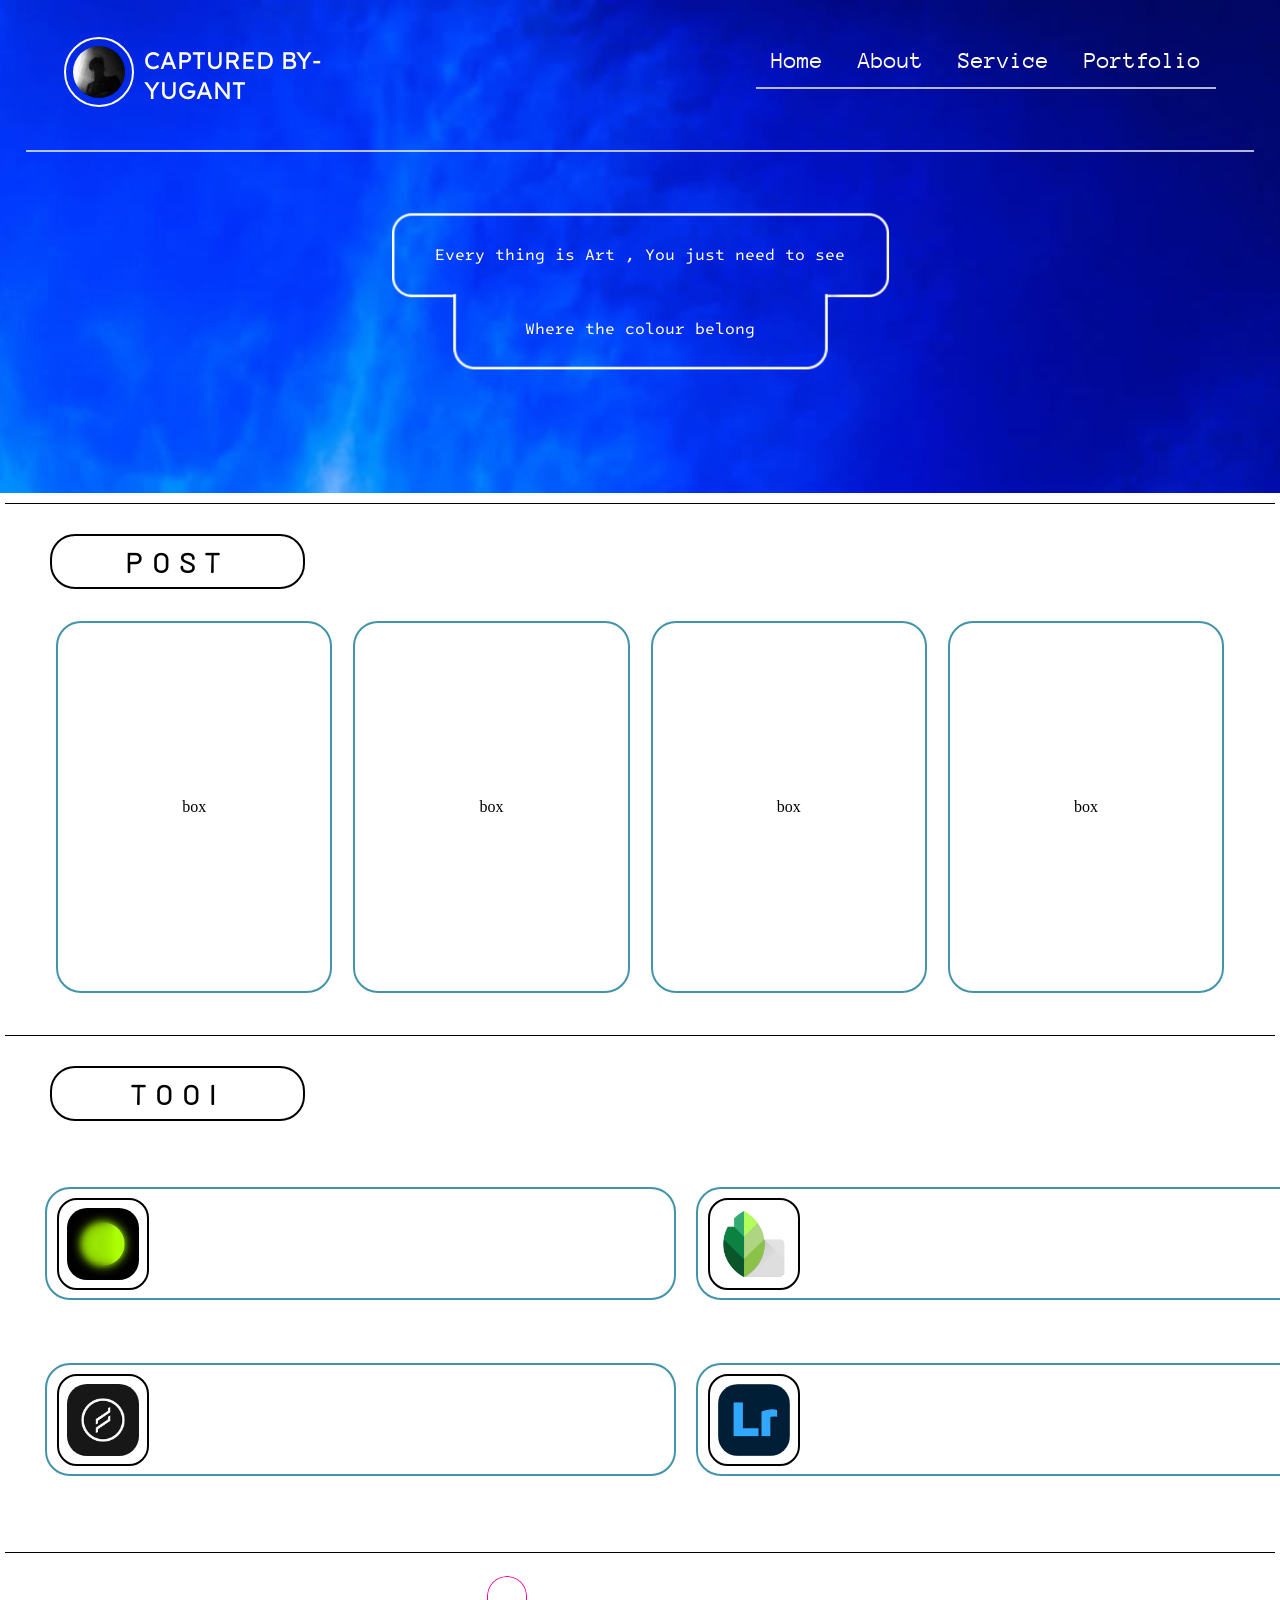
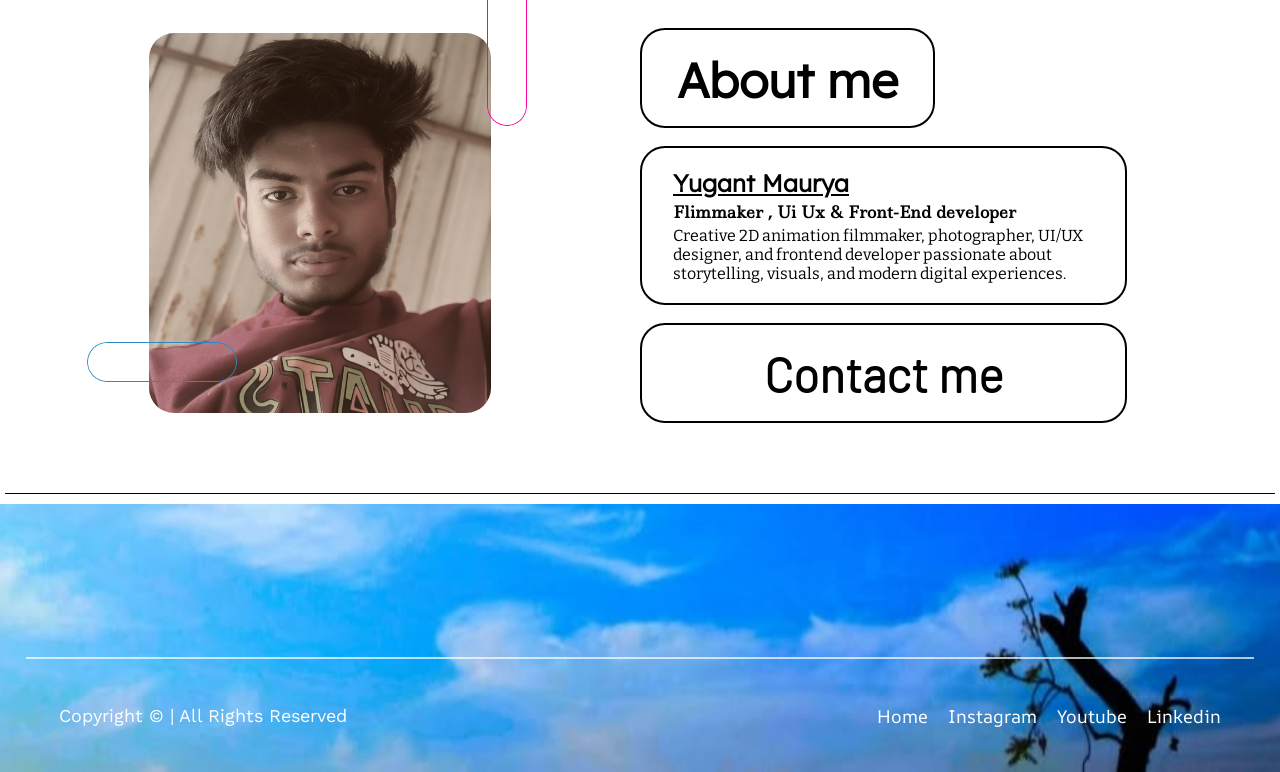
==== commit 3017277a: "Added logo image intro section" ====
--- a/Photography Portfolio Website/index.html
+++ b/Photography Portfolio Website/index.html
@@ -92,7 +92,9 @@
         <hr>
         <div class="intro">
             <div class="image-logo">
-                <h2>CapturedByYugant</h2>
+                <img src="image/Rectangle 18.png" class="left">
+                <img src="image/photo1.jpg.jpeg" alt="logo image" width="342px">
+                <img src="image/Rectangle 19.png" id="right">
             </div>
             <div class="about-me">
                 <h2 class="me">About me</h2>
--- a/Photography Portfolio Website/css/style.css
+++ b/Photography Portfolio Website/css/style.css
@@ -255,6 +255,24 @@
             display: flex;
             justify-content: center;
             align-items: center;
+
+            .left{
+                position: absolute;
+                z-index: 1px;
+                left: 487px;
+                top: 1576px;
+            }
+
+            #right{
+                position: absolute;
+                z-index: 1px;
+                left: 87px;
+                top: 1942px;
+            }
+
+            img{
+                border-radius: 25px;
+            }
         }
 
         .about-me {
